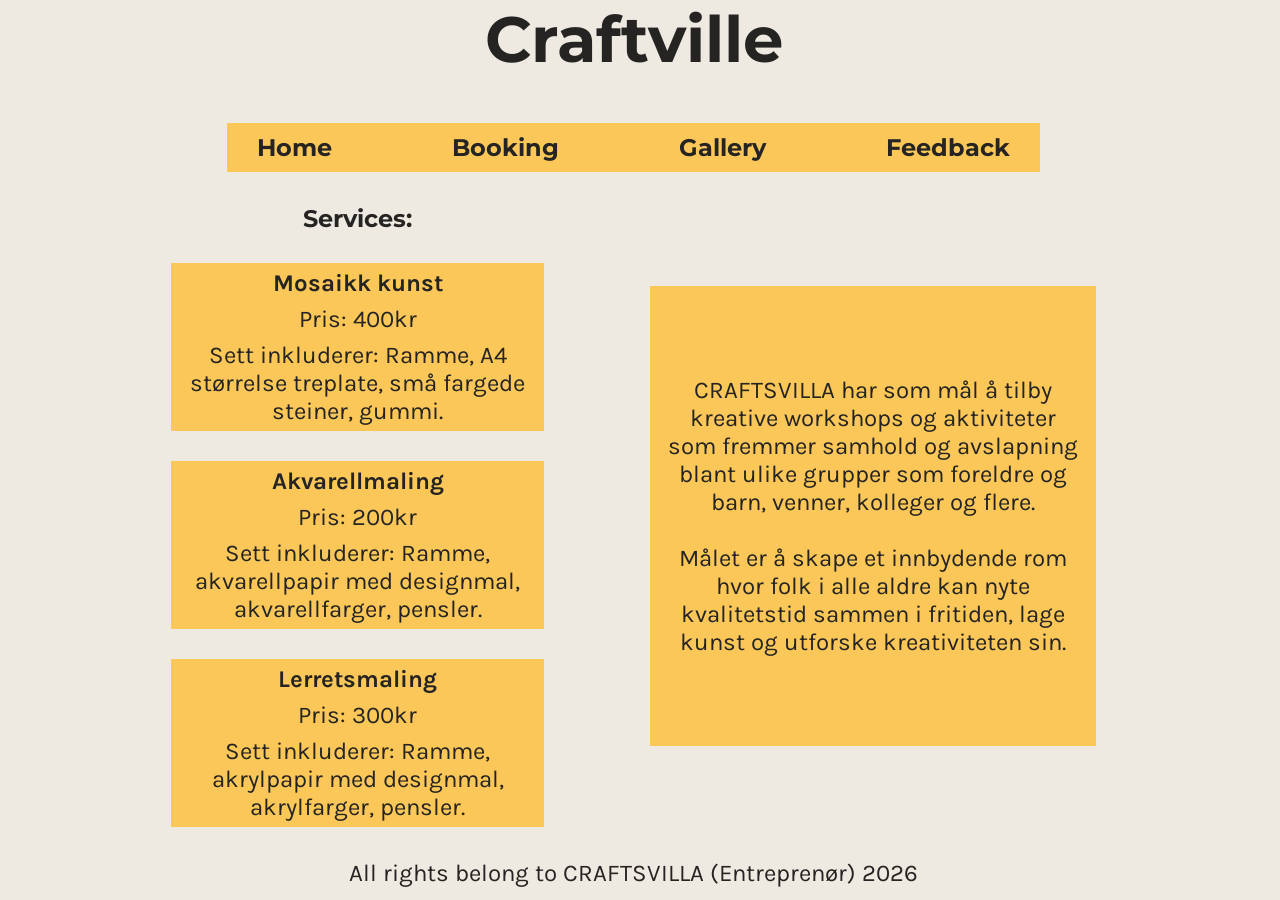
==== index.html @ 6203ca35 "Init commit" ====
<!DOCTYPE html>
<html lang="en">

<head>
    <meta charset="UTF-8">
    <meta name="viewport" content="width=device-width, initial-scale=1.0">
    <link rel="stylesheet" href="style.css">
    <script type="module" src="script.js"></script>
    <title>Document</title>

    <link rel="preconnect" href="https://fonts.googleapis.com">
    <link rel="preconnect" href="https://fonts.gstatic.com" crossorigin>
    <link
        href="https://fonts.googleapis.com/css2?family=Karla:ital,wght@0,200..800;1,200..800&family=Montserrat:ital,wght@0,100..900;1,100..900&display=swap"
        rel="stylesheet">
</head>

<body>
    <header>
        <h1>Craftville</h1>
        <div class="nav-bar">
            <a href="">
                <h2>Home</h2>
            </a>
            <a href="">
                <h2>Booking</h2>
            </a>
            <a href="">
                <h2>Gallery</h2>
            </a>
            <a href="">
                <h2>Feedback</h2>
            </a>
        </div>

    </header>
    <main>
        <div class="available-services">
            <h2>Services:</h2>
            <div class="service">
                <h3>Mosaikk kunst</h3>
                <p>Pris: 400kr</p>
                <p>Sett inkluderer: Ramme, A4 størrelse treplate, små fargede steiner, gummi.</p>
            </div>
            <div class="service">
                <h3>Akvarellmaling</h3>
                <p>Pris: 200kr</p>
                <p>Sett inkluderer: Ramme, akvarellpapir med designmal, akvarellfarger, pensler.</p>
            </div>
            <div class="service">
                <h3>Lerretsmaling</h3>
                <p>Pris: 300kr</p>
                <p>Sett inkluderer: Ramme, akrylpapir med designmal, akrylfarger, pensler.</p>
            </div>
        </div>
        <div id="about-us">
            <p>CRAFTSVILLA har som mål å tilby kreative workshops og aktiviteter som fremmer samhold og avslapning blant
                ulike grupper som foreldre og barn, venner, kolleger og flere.<br>
                <br>
                Målet er å skape et innbydende rom hvor
                folk i alle aldre kan nyte kvalitetstid sammen i fritiden, lage kunst og utforske kreativiteten sin.
            </p>
        </div>

    </main>
    <footer>
        <p>All rights belong to CRAFTSVILLA (Entreprenør) 2026</p>
    </footer>
</body>

</html>
---- style.css ----
:root {
  --background-color: #eeeae1;
  --primary-color: #fac758;
  --primary-text-color: #252422;
}

* {
  color: var(--primary-text-color);
  margin: 0;
  padding: 0;
  box-sizing: border-box;
  scroll-behavior: smooth;
  font-family: "Karla", sans-serif;
  font-size: 24px;
}

h1 {
  font-family: "Montserrat";
  font-size: 64px;
}

h2 {
  font-family: "Montserrat";
}

a {
  text-decoration: none;
}

body {
  background-color: var(--background-color);
  display: flex;
  flex-direction: column;
  align-items: center;
  gap: 32px;
  max-width: 99svw;
  text-align: center;
}

header {
  display: flex;
  flex-direction: column;
  gap: 45px;
}
.nav-bar {
  background-color: var(--primary-color);
  display: flex;
  gap: 120px;
  padding: 10px 30px;
  position: sticky;
  top: 10px;
}

main {
  display: flex;
  align-items: center;
  gap: 106px;
}

.available-services {
  display: flex;
  flex-direction: column;
  gap: 30px;
}

.service {
  background-color: var(--primary-color);
  display: flex;
  flex-direction: column;
  padding: 6px 0;
  gap: 8px;
  height: fit-content;
  width: 373px;
}

#about-us {
  background-color: var(--primary-color);
  display: flex;
  flex-direction: column;
  height: fit-content;
  width: fit-content;
  padding: 0 15px;
}

#about-us p {
  width: 416px;
  height: 460px;
  align-content: center;
}
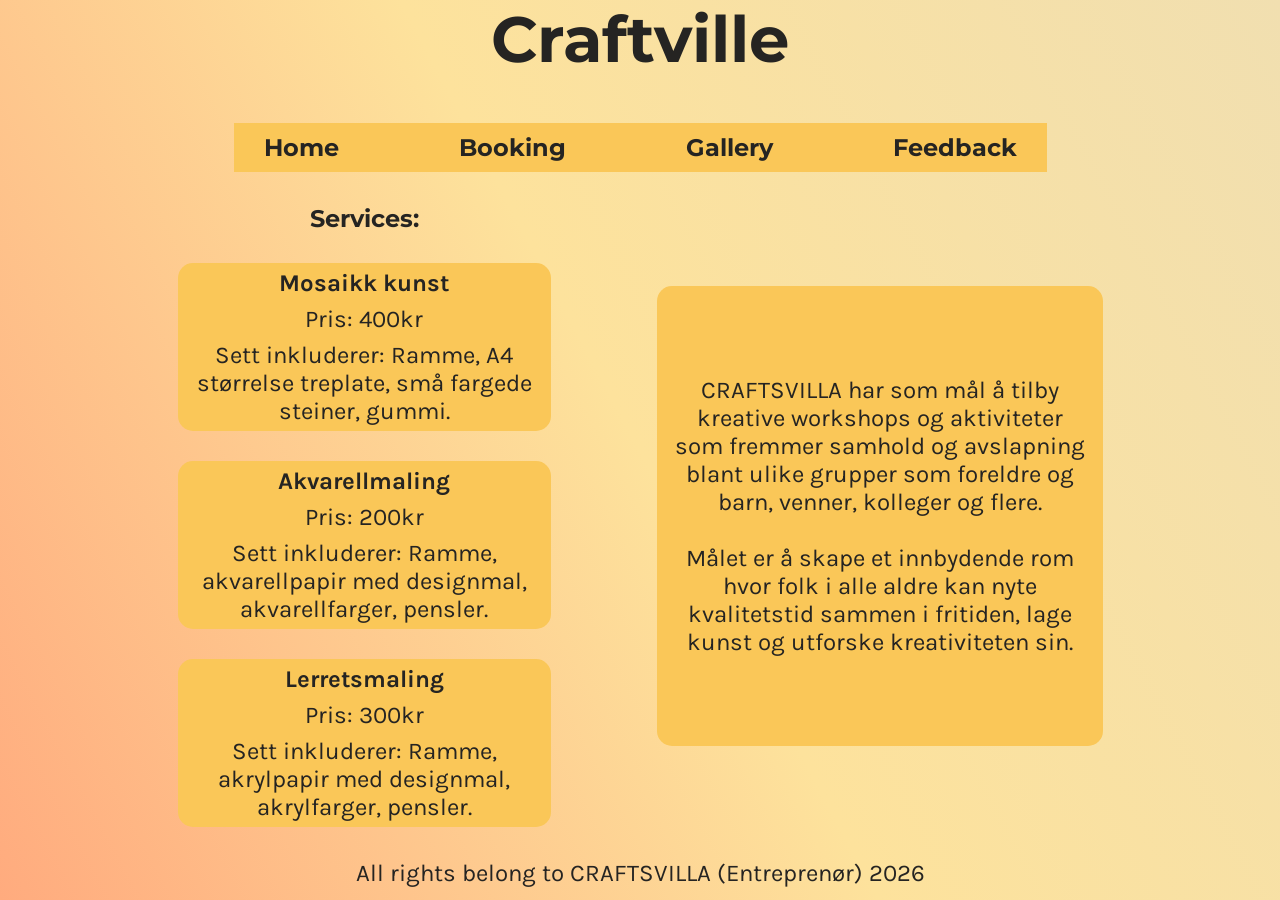
==== commit a2a7a2d7: "Finished the very basic setup" ====
--- a/index.html
+++ b/index.html
@@ -6,7 +6,7 @@
     <meta name="viewport" content="width=device-width, initial-scale=1.0">
     <link rel="stylesheet" href="style.css">
     <script type="module" src="script.js"></script>
-    <title>Document</title>
+    <title>Home</title>
 
     <link rel="preconnect" href="https://fonts.googleapis.com">
     <link rel="preconnect" href="https://fonts.gstatic.com" crossorigin>
@@ -19,22 +19,22 @@
     <header>
         <h1>Craftville</h1>
         <div class="nav-bar">
-            <a href="">
+            <a href="index.html">
                 <h2>Home</h2>
             </a>
-            <a href="">
+            <a href="booking.html">
                 <h2>Booking</h2>
             </a>
-            <a href="">
+            <a href="gallery.html">
                 <h2>Gallery</h2>
             </a>
-            <a href="">
+            <a href="feedback.html">
                 <h2>Feedback</h2>
             </a>
         </div>
 
     </header>
-    <main>
+    <main id="index-main">
         <div class="available-services">
             <h2>Services:</h2>
             <div class="service">
--- a/style.css
+++ b/style.css
@@ -2,16 +2,57 @@
   --background-color: #eeeae1;
   --primary-color: #fac758;
   --primary-text-color: #252422;
+  --secondary-color: #fa8c05;
 }
 
 * {
+  box-sizing: border-box;
   color: var(--primary-text-color);
+  font-family: "Karla", sans-serif;
+  font-size: 24px;
   margin: 0;
   padding: 0;
-  box-sizing: border-box;
   scroll-behavior: smooth;
-  font-family: "Karla", sans-serif;
-  font-size: 24px;
+}
+
+a {
+  text-decoration: none;
+}
+
+body {
+  align-items: center;
+  background-color: var(--background-color);
+  background-image: linear-gradient(
+    62deg,
+    rgb(255, 171, 126) 0%,
+    rgb(253, 226, 156) 50%,
+    rgb(241, 223, 176) 100%
+  );
+  display: flex;
+  flex-direction: column;
+  gap: 32px;
+  max-width: 100svw;
+  min-height: 100svh;
+  text-align: center;
+}
+
+button[type="submit"] {
+  background-color: var(--secondary-color);
+  border: none;
+  border-radius: 15px;
+  padding: 5px 27px;
+}
+
+button[type="submit"]:hover {
+  border: var(--primary-text-color) groove 1px;
+  cursor: pointer;
+}
+
+fieldset {
+  border: 1px groove var(--primary-text-color);
+  text-align: start;
+  border-radius: 5px;
+  padding: 10px 10px;
 }
 
 h1 {
@@ -23,25 +64,77 @@
   font-family: "Montserrat";
 }
 
-a {
-  text-decoration: none;
-}
-
-body {
-  background-color: var(--background-color);
-  display: flex;
-  flex-direction: column;
-  align-items: center;
-  gap: 32px;
-  max-width: 99svw;
-  text-align: center;
-}
-
 header {
   display: flex;
   flex-direction: column;
   gap: 45px;
 }
+
+input {
+  background-color: var(--background-color);
+  border-radius: 5px;
+}
+
+select {
+  background-color: var(--background-color);
+  border-radius: 5px;
+  margin-top: 5px;
+}
+
+.available-services {
+  display: flex;
+  flex-direction: column;
+  gap: 30px;
+}
+
+.booking-form {
+  align-items: baseline;
+  display: flex;
+  flex-direction: column;
+  gap: 20px;
+}
+
+.example {
+  background-color: var(--secondary-color);
+  display: flex;
+  flex-wrap: wrap;
+  gap: 2px;
+  height: 100%;
+  max-width: 370px;
+  padding: 10px 20px;
+}
+
+.feedback-text {
+  background-color: var(--background-color);
+  display: flex;
+  flex-direction: column;
+  padding: 10px;
+  text-align: left;
+  width: 100%;
+}
+
+.image-wide {
+  background-color: var(--secondary-color);
+  display: flex;
+  flex-direction: column;
+  max-width: 500px;
+  padding: 5px 5px;
+}
+
+.image-tall {
+  background-color: var(--secondary-color);
+  display: flex;
+  flex-direction: column;
+  max-width: 218px;
+  padding: 5px 5px;
+}
+
+.info {
+  display: grid;
+  grid-template-columns: 1fr 1fr;
+  justify-items: start;
+}
+
 .nav-bar {
   background-color: var(--primary-color);
   display: flex;
@@ -51,39 +144,142 @@
   top: 10px;
 }
 
-main {
-  display: flex;
-  align-items: center;
-  gap: 106px;
-}
-
-.available-services {
-  display: flex;
-  flex-direction: column;
-  gap: 30px;
-}
-
 .service {
   background-color: var(--primary-color);
-  display: flex;
-  flex-direction: column;
-  padding: 6px 0;
+  border-radius: 15px;
+  display: flex;
+  flex-direction: column;
   gap: 8px;
   height: fit-content;
+  padding: 6px 0;
   width: 373px;
 }
 
+.tall-textinput {
+  background-color: var(--background-color);
+  height: 150px;
+  min-height: 50px;
+  max-width: 430px;
+  padding: 10px;
+  resize: vertical;
+  width: 100%;
+}
+
 #about-us {
   background-color: var(--primary-color);
+  border-radius: 15px;
   display: flex;
   flex-direction: column;
   height: fit-content;
+  padding: 0 15px;
   width: fit-content;
-  padding: 0 15px;
 }
 
 #about-us p {
+  align-content: center;
+  height: 460px;
   width: 416px;
-  height: 460px;
-  align-content: center;
-}
+}
+
+#address-field {
+  display: flex;
+  gap: 15px;
+  flex-direction: column;
+}
+
+#address-field label {
+  padding-top: none;
+  text-align: start;
+}
+
+#amount {
+  width: fit-content;
+}
+
+#booking-main {
+  display: flex;
+  flex-direction: column;
+  gap: 20px;
+}
+
+#booking-form-container {
+  background-color: var(--primary-color);
+  border-radius: 15px;
+  padding: 50px 45px;
+}
+
+#course {
+  width: 100%;
+}
+
+#course-container {
+  width: 50%;
+}
+
+#feedback-examples {
+  background-color: var(--primary-color);
+  border-radius: 15px;
+  display: flex;
+  gap: 68px;
+  padding: 24px 20px;
+}
+
+#feedback-form {
+  background-color: var(--primary-color);
+  border: var(--primary-text-color) 1px groove;
+  border-radius: 15px;
+  display: flex;
+  flex-direction: column;
+  gap: 22px;
+  justify-content: start;
+  max-width: 750px;
+  padding: 39px 45px;
+  text-align: start;
+}
+
+#feedback-form input {
+  max-width: 50%;
+}
+
+#feedback-form select {
+  max-width: 50%;
+}
+
+#feedback-main {
+  align-items: center;
+  display: flex;
+  flex-direction: column;
+  gap: 31px;
+}
+
+#gallery-main {
+  background-color: var(--primary-color);
+  border-radius: 15px;
+  display: flex;
+  flex-wrap: wrap;
+  gap: 30px;
+  justify-content: space-between;
+  max-width: 850px;
+  padding: 30px 30px;
+  text-align: start;
+}
+
+#index-main {
+  align-items: center;
+  display: flex;
+  gap: 106px;
+}
+
+#postnr-field {
+  display: flex;
+  flex-direction: column;
+}
+
+#price {
+  text-decoration: underline;
+}
+
+#street-field {
+  display: flex;
+  flex-direction: column;
+}
